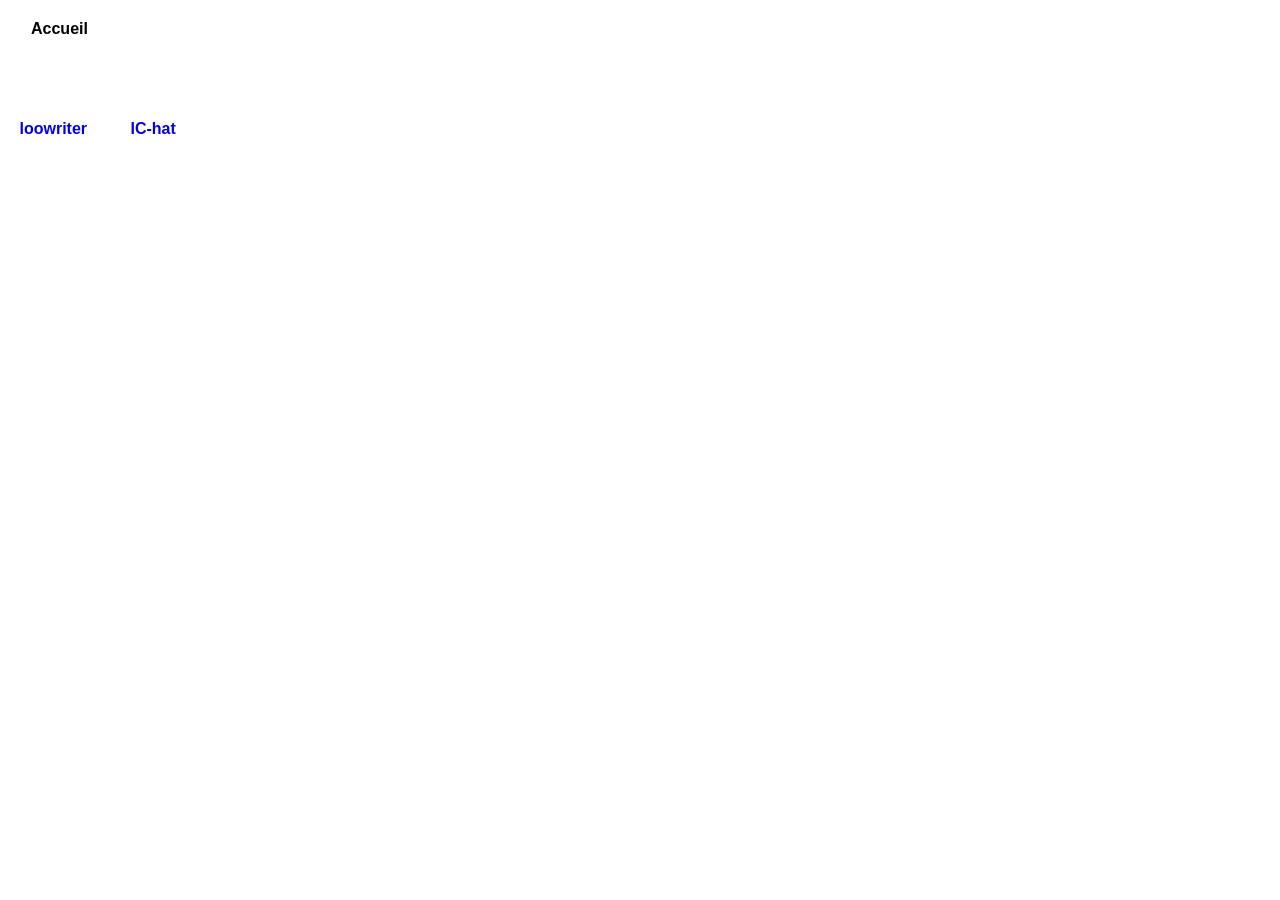
==== index.html @ 64a31ed8 "update css for the text and rest" ====
<!DOCTYPE html>
<html lang="fr">
    <head>
        <meta charset="UTF-8">
        <meta http-equiv="X-UA-Compatible" content="IE=edge">
        <meta name="viewport" content="width=device-width, initial-scale=1.0">
        <link rel="stylesheet" href="style.css">
        <title>Geoloup Team</title>
    </head>
    <body>
        <div class="navBar">
            <ul>
                <li class="active">
                    <a href="index">
                        Accueil
                    </a>
                </li>

                <li>
                    <a href="project">
                        Project
                    </a>
                </li>
            </ul>
        </div>
        <div class="titre">
            <h1>Geoloup Team</h1>
        </div>
        <div style="left:50%;" class="text">
            <h1 class="texta">project : </h1>
        </div>
        <div class="bouton">
            <a class="btn" alt="loowriter" href="https://github.geoloup.com/">
                loowriter
            </a>
            <a class="btn" alt="Ic-hat" href="https://chat.geoloup.com">
                IC-hat
            </a>
        </div>
    </body>
</html>
---- style.css ----
* {
    padding: 0;
    margin: 0;
    box-sizing: border-box;
    font-family: 'Roboto', sans-serif;
    font-weight: 600;
}
body  {
    background:white;
    margin:0;
}
.logo a {
    padding: 0px 20px;
    border: 1px solid transparent;
    height: 10px;
    width: 10px;
    text-transform: uppercase;
    text-decoration: none;
}

ul {
    list-style: none;
    float: left;
    display: flex;
    margin-top: 20px;
}

ul li a {
    text-decoration: none;
    color: #fff;
    padding: 10px 20px;
    border: 1px solid transparent;
    margin: 10px;
    border-radius: 5px;
    transition: 0.6s ease;
    cursor: pointer;
}

ul li a:hover {
    background: #fff;
    color: #000;
    border-radius: 10px;
}

ul li.active a {
    background: #fff;    
    color: #000;
}

.navBar {
    max-width: 114rem;
    margin: 0 auto;
}

.titre {
    text-align: center;
}
.text {
    text-align: center;
}
.texta {
    color: #fff;
    font-size: 35px;
}
.titre h1 {
    color: #fff;
    font-size: 70px;
}

.bouton {
    height:auto;
}
.bouton a {
    border: 1px solid #fff;
    border-radius: 50px;
    text-decoration: none;
    padding: 10px 18.5px;
}

.btn {
    transition: 00.6s ease;
}

.btn:hover {
    background-color: #fff;
    color: #000;
}
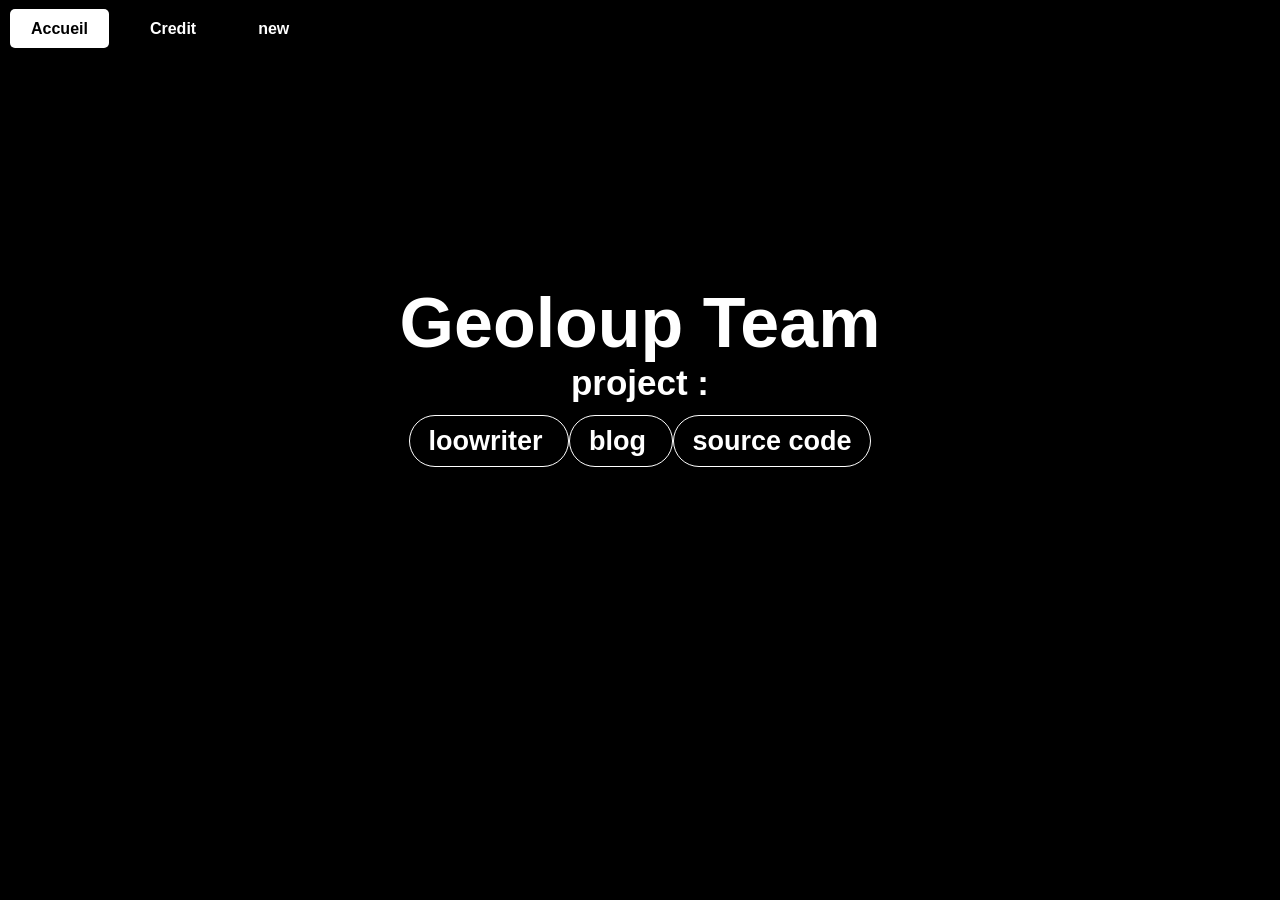
==== commit 3b28f5fc: "fix bug" ====
--- a/index.html
+++ b/index.html
@@ -1,41 +1,71 @@
 <!DOCTYPE html>
 <html lang="fr">
-    <head>
-        <meta charset="UTF-8">
-        <meta http-equiv="X-UA-Compatible" content="IE=edge">
-        <meta name="viewport" content="width=device-width, initial-scale=1.0">
-        <link rel="stylesheet" href="style.css">
-        <title>Geoloup Team</title>
-    </head>
-    <body>
+
+<head>
+    <meta charset="UTF-8">
+    <meta http-equiv="X-UA-Compatible" content="IE=edge">
+    <meta name="viewport" content="width=device-width, initial-scale=1.0">
+    <link rel="stylesheet" href="style.css">
+    <title>Geoloup Team</title>
+</head>
+
+<body>
+
+    <header>
+
         <div class="navBar">
+
             <ul>
+
                 <li class="active">
-                    <a href="index">
+                    <a href="index.html">
                         Accueil
                     </a>
                 </li>
 
                 <li>
-                    <a href="project">
-                        Project
+                    <a href="credit.html">
+                        Credit
                     </a>
                 </li>
+
+                <li>
+                    <a href="new.html">
+                        new
+                    </a>
+                </li>
+
             </ul>
+
         </div>
+
         <div class="titre">
+
             <h1>Geoloup Team</h1>
+
         </div>
+
         <div style="left:50%;" class="text">
             <h1 class="texta">project : </h1>
         </div>
         <div class="bouton">
-            <a class="btn" alt="loowriter" href="https://github.geoloup.com/">
+
+            <a class="btn" alt="Discord" href="http://github.geoloup.com/">
                 loowriter
             </a>
-            <a class="btn" alt="Ic-hat" href="https://chat.geoloup.com">
-                IC-hat
+            <a class="btn" alt="Discord" href="/blog.html">
+                blog
             </a>
+            <a class="btn" alt="Discord" href="https://github.com/franck403/geoloup/">
+                source code
+            </a>
+
         </div>
-    </body>
-</html>
+
+    </header>
+    <footer>
+        <h5>made by Geoloup team</h5>
+    </footer>
+</body>
+
+</html>
--- a/style.css
+++ b/style.css
@@ -6,7 +6,7 @@
     font-weight: 600;
 }
 body  {
-    background:white;
+    background:black;
     margin:0;
 }
 .logo a {
@@ -48,12 +48,13 @@
 }
 
 .navBar {
-    max-width: 114rem;
-    margin: 0 auto;
+    width: 100vw;
+    height: 58px;
 }
 
 .titre {
     text-align: center;
+    margin-top: 25vh;
 }
 .text {
     text-align: center;
@@ -68,13 +69,18 @@
 }
 
 .bouton {
-    height:auto;
+    height: auto;
+    text-align: center;
+    margin-top: 23px;
 }
 .bouton a {
     border: 1px solid #fff;
     border-radius: 50px;
     text-decoration: none;
+    color:white;
+    font-size: 27px;
     padding: 10px 18.5px;
+    margin-bottom:15px;
 }
 
 .btn {
@@ -85,3 +91,19 @@
     background-color: #fff;
     color: #000;
 }
+
+.project-card {
+    color:black;
+    background:white;
+    border-radius: 18px;
+    margin: 15px;
+    padding: 6px;
+}
+
+.project-date {
+    text-align: right;
+    font-size: 17px;
+}
+.project-name {
+    font-weight: bold;
+}
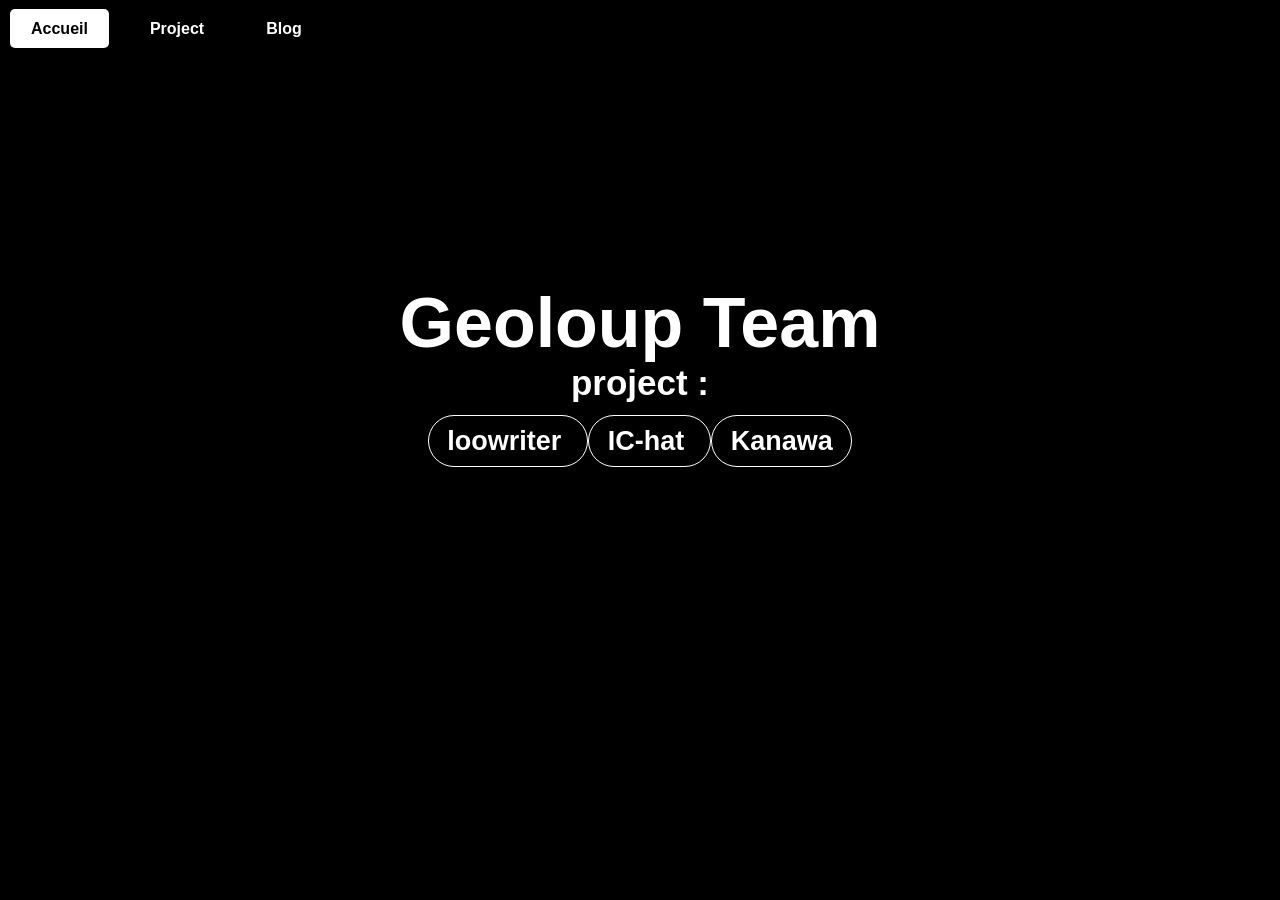
==== commit bdd1e913: "add last project and blog" ====
--- a/index.html
+++ b/index.html
@@ -1,71 +1,50 @@
 <!DOCTYPE html>
 <html lang="fr">
-
-<head>
-    <meta charset="UTF-8">
-    <meta http-equiv="X-UA-Compatible" content="IE=edge">
-    <meta name="viewport" content="width=device-width, initial-scale=1.0">
-    <link rel="stylesheet" href="style.css">
-    <title>Geoloup Team</title>
-</head>
-
-<body>
-
-    <header>
-
+    <head>
+        <meta charset="UTF-8">
+        <meta http-equiv="X-UA-Compatible" content="IE=edge">
+        <meta name="viewport" content="width=device-width, initial-scale=1.0">
+        <link rel="stylesheet" href="style.css">
+        <title>Geoloup Team</title>
+    </head>
+    <body>
         <div class="navBar">
-
             <ul>
-
                 <li class="active">
-                    <a href="index.html">
+                    <a href="index">
                         Accueil
                     </a>
                 </li>
 
                 <li>
-                    <a href="credit.html">
-                        Credit
+                    <a href="project">
+                        Project
                     </a>
                 </li>
 
                 <li>
-                    <a href="new.html">
-                        new
+                    <a href="blog">
+                        Blog
                     </a>
                 </li>
-
             </ul>
-
         </div>
-
         <div class="titre">
-
             <h1>Geoloup Team</h1>
-
         </div>
-
-        <div style="left:50%;" class="text">
+        <div class="text">
             <h1 class="texta">project : </h1>
         </div>
         <div class="bouton">
-
-            <a class="btn" alt="Discord" href="http://github.geoloup.com/">
+            <a class="btn" alt="loowriter" href="https://github.geoloup.com/">
                 loowriter
             </a>
-            <a class="btn" alt="Discord" href="/blog.html">
-                blog
+            <a class="btn" alt="Ic-hat" href="https://chat.geoloup.com">
+                IC-hat
             </a>
-            <a class="btn" alt="Discord" href="https://github.com/franck403/geoloup/">
-                source code
+            <a class="btn" alt="Ic-hat" href="https://Kanawa.fr/?from=GL-team&beta=True">
+                Kanawa
             </a>
-
         </div>
-
-    </header>
-    <footer>
-        <h5>made by Geoloup team</h5>
-    </footer>
-</body>
-
-</html>+    </body>
+</html>
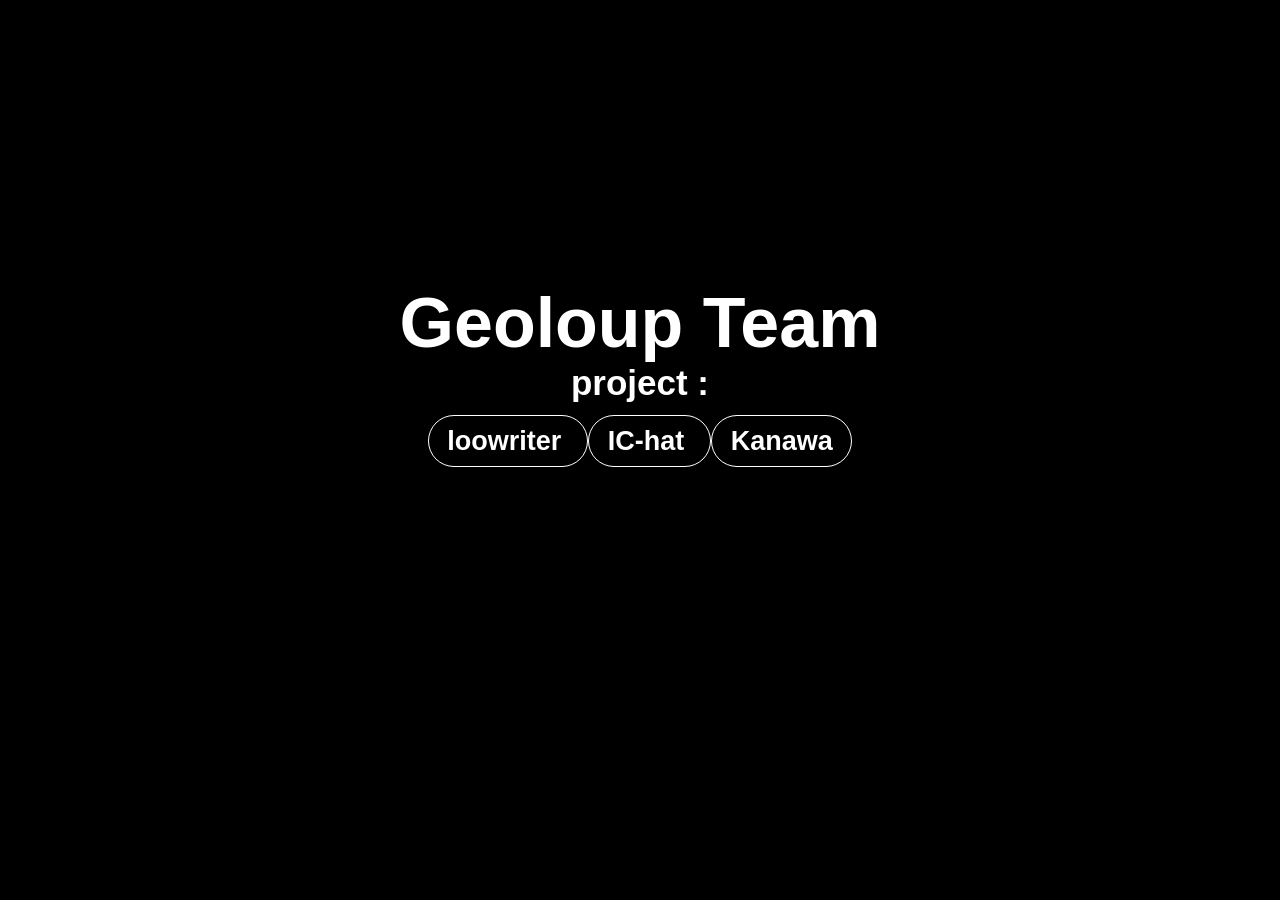
==== commit 759cecb6: "created script for the navbar" ====
--- a/index.html
+++ b/index.html
@@ -8,27 +8,7 @@
         <title>Geoloup Team</title>
     </head>
     <body>
-        <div class="navBar">
-            <ul>
-                <li class="active">
-                    <a href="index">
-                        Accueil
-                    </a>
-                </li>
-
-                <li>
-                    <a href="project">
-                        Project
-                    </a>
-                </li>
-
-                <li>
-                    <a href="blog">
-                        Blog
-                    </a>
-                </li>
-            </ul>
-        </div>
+        <div class="navBar"></div>
         <div class="titre">
             <h1>Geoloup Team</h1>
         </div>
@@ -46,5 +26,6 @@
                 Kanawa
             </a>
         </div>
+        <script src="https://geoloup.com/navbar.js"></script>
     </body>
 </html>
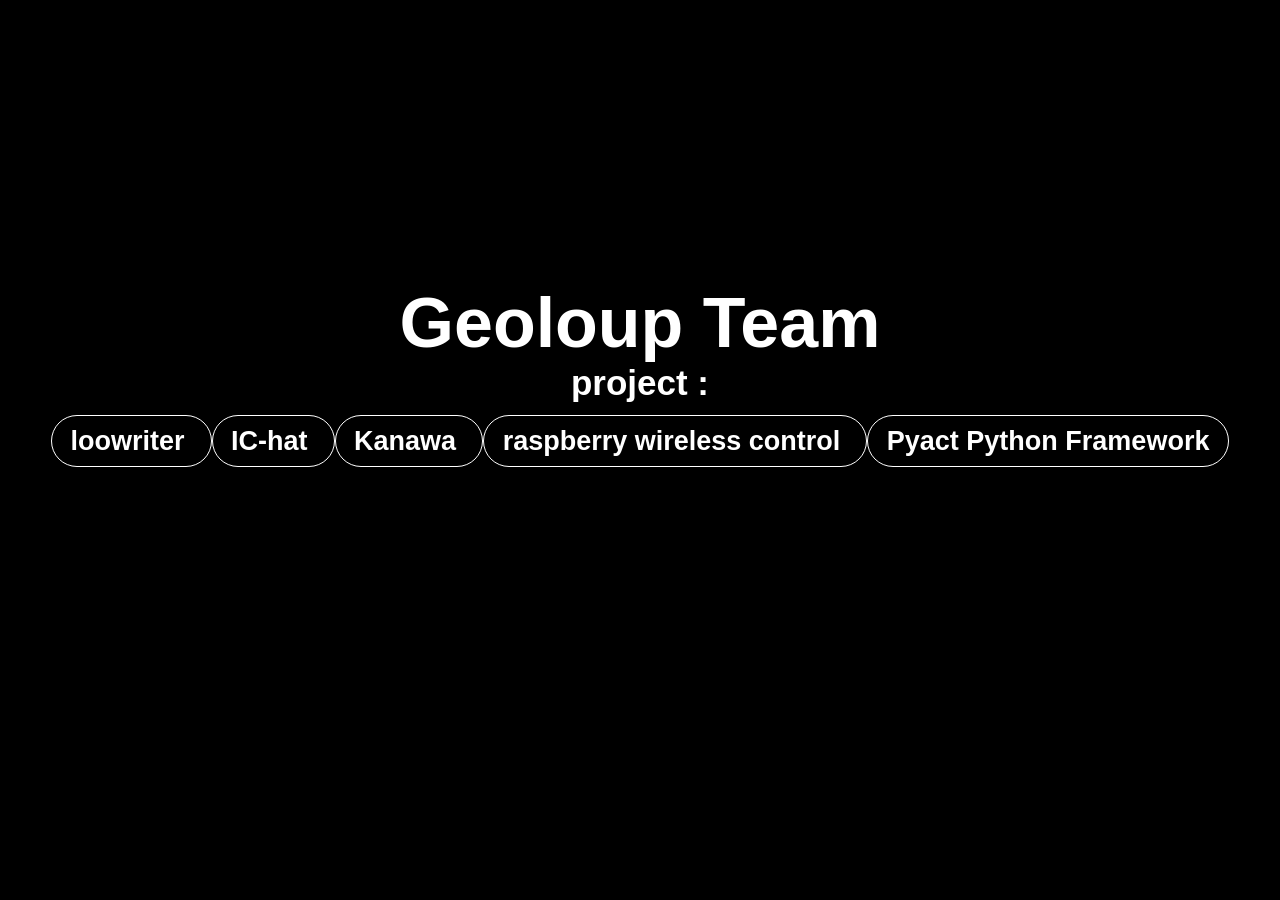
==== commit 9ad83c2c: "Restartig website coding" ====
--- a/index.html
+++ b/index.html
@@ -8,7 +8,7 @@
         <title>Geoloup Team</title>
     </head>
     <body>
-        <div class="navBar"></div>
+        <div class="navBar" id="NavBar"></div>
         <div class="titre">
             <h1>Geoloup Team</h1>
         </div>
@@ -22,8 +22,14 @@
             <a class="btn" alt="Ic-hat" href="https://chat.geoloup.com">
                 IC-hat
             </a>
-            <a class="btn" alt="Ic-hat" href="https://Kanawa.fr/?from=GL-team&beta=True">
+            <a class="btn" alt="Ic-hat" href="https://kanawa.fr/?from=GL-team&beta=True">
                 Kanawa
+            </a>
+            <a class="btn" alt="Ic-hat" href="https://github.com/Geoloup/raspberry_control">
+                raspberry wireless control
+            </a>
+            <a class="btn" alt="Ic-hat" href="https://github.com/Geoloup/pyact">
+                Pyact Python Framework
             </a>
         </div>
         <script src="https://geoloup.com/navbar.js"></script>
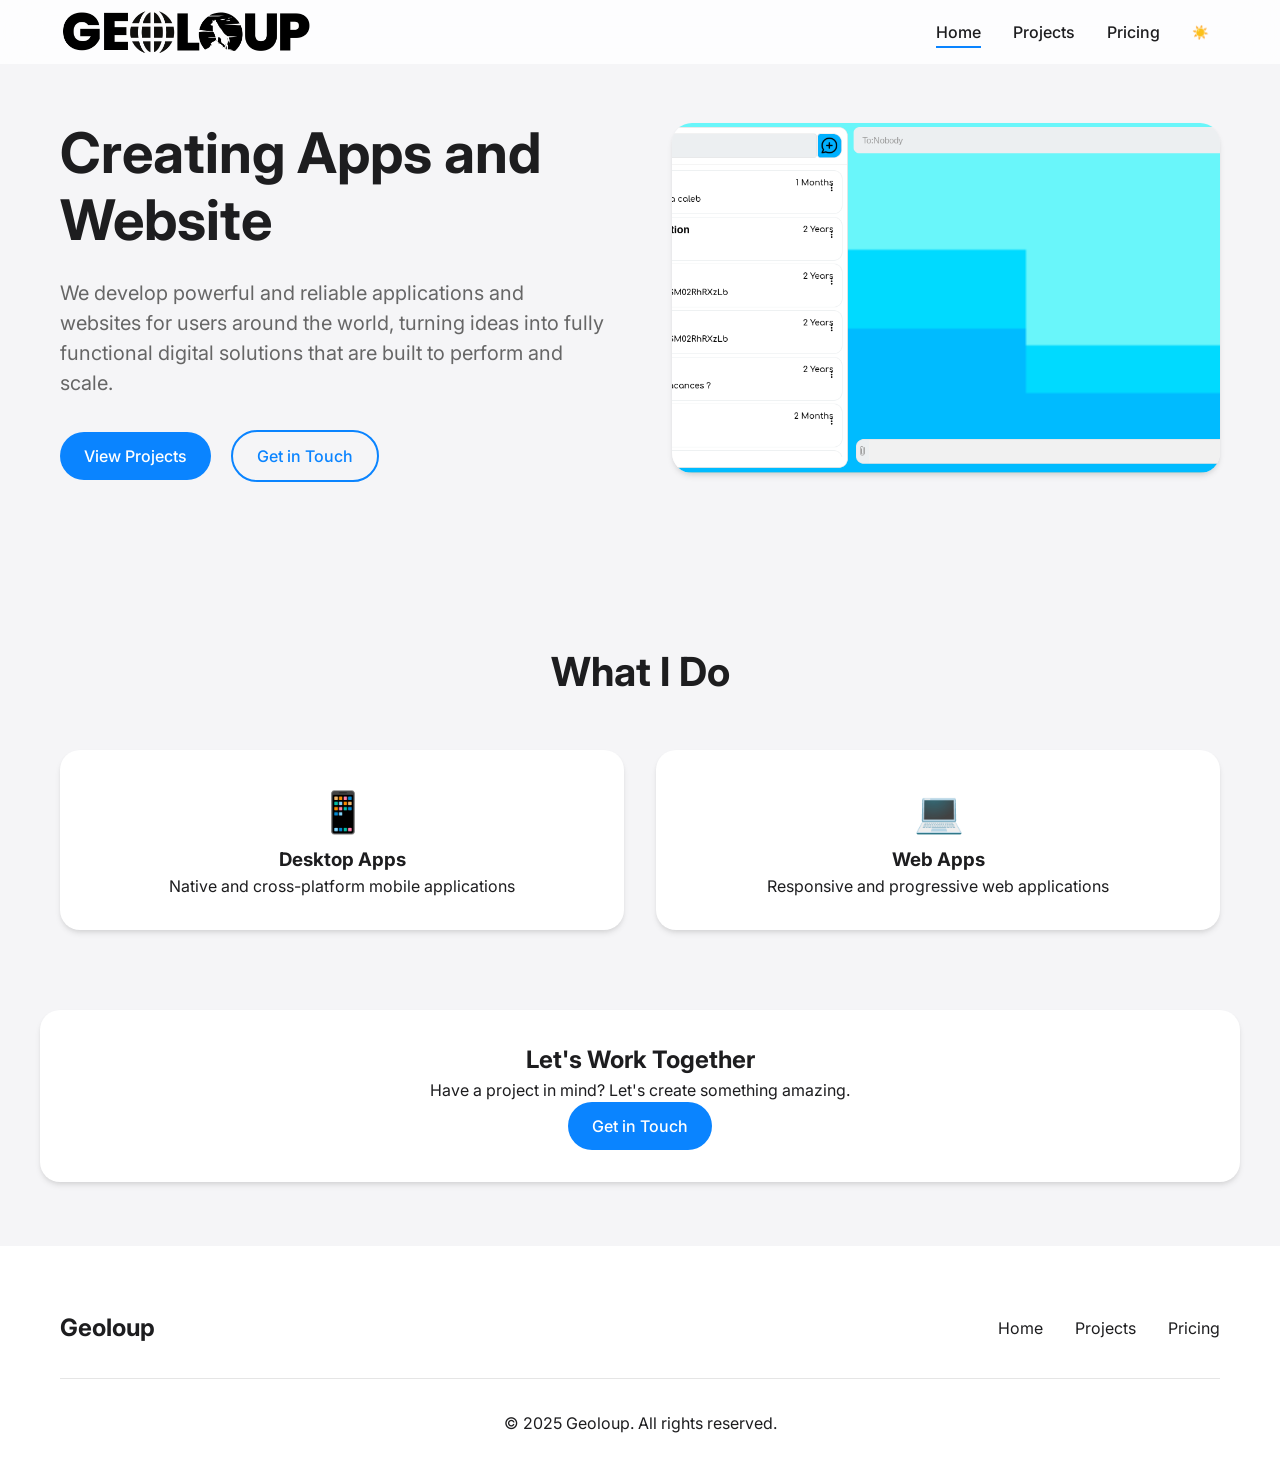
==== commit ac03f2b9: "Fully new website" ====
--- a/index.html
+++ b/index.html
@@ -1,37 +1,115 @@
 <!DOCTYPE html>
-<html lang="fr">
-    <head>
-        <meta charset="UTF-8">
-        <meta http-equiv="X-UA-Compatible" content="IE=edge">
-        <meta name="viewport" content="width=device-width, initial-scale=1.0">
-        <link rel="stylesheet" href="style.css">
-        <title>Geoloup Team</title>
-    </head>
-    <body>
-        <div class="navBar" id="NavBar"></div>
-        <div class="titre">
-            <h1>Geoloup Team</h1>
+<html lang="en">
+  <head>
+    <meta charset="UTF-8" />
+    <meta name="viewport" content="width=device-width, initial-scale=1.0" />
+    <meta
+      name="description"
+      content="Geoloup - Professional app and website development services. We create powerful desktop applications and responsive websites that scale."
+    />
+    <meta
+      name="keywords"
+      content="app development, website development, desktop apps, web apps, professional developer"
+    />
+    <meta name="author" content="Geoloup" />
+    <meta name="robots" content="index, follow" />
+    <link rel="canonical" href="https://geoloup.com/" />
+    <title>Geoloup - App & Website Development</title>
+    <link rel="stylesheet" href="css/styles.css" />
+    <link
+      href="https://fonts.googleapis.com/css2?family=Inter:wght@300;400;500;600;700&display=swap"
+      rel="stylesheet"
+    />
+  </head>
+  <body class="dark-mode">
+    <script src="js/main.js"></script>
+    <nav class="navbar">
+      <div class="container">
+        <a href="index.html" class="logo"></a>
+        <div class="nav-links">
+          <a href="index.html" class="active">Home</a>
+          <a href="projects.html">Projects</a>
+          <a href="pricing.html">Pricing</a>
         </div>
-        <div class="text">
-            <h1 class="texta">project : </h1>
+        <button
+          id="theme-toggle"
+          class="theme-toggle"
+          aria-label="Toggle theme"
+        >
+          <span class="theme-toggle-light">☀️</span>
+          <span class="theme-toggle-dark">🌙</span>
+        </button>
+      </div>
+    </nav>
+
+    <main>
+      <section class="hero">
+        <div class="container">
+          <div class="hero-content">
+            <h1>Creating Apps and Website</h1>
+            <p>
+              We develop powerful and reliable applications and websites for
+              users around the world, turning ideas into fully functional
+              digital solutions that are built to perform and scale.
+            </p>
+            <div class="hero-buttons">
+              <a href="projects.html" class="btn btn-primary">View Projects</a>
+              <a href="#contact" class="btn btn-secondary">Get in Touch</a>
+            </div>
+          </div>
+          <div class="hero-image">
+            <img
+              src="ic-hat.png"
+              alt="Ic-hat - Example of our app development work"
+            />
+          </div>
         </div>
-        <div class="bouton">
-            <a class="btn" alt="loowriter" href="https://github.geoloup.com/">
-                loowriter
-            </a>
-            <a class="btn" alt="Ic-hat" href="https://chat.geoloup.com">
-                IC-hat
-            </a>
-            <a class="btn" alt="Ic-hat" href="https://kanawa.fr/?from=GL-team&beta=True">
-                Kanawa
-            </a>
-            <a class="btn" alt="Ic-hat" href="https://github.com/Geoloup/raspberry_control">
-                raspberry wireless control
-            </a>
-            <a class="btn" alt="Ic-hat" href="https://github.com/Geoloup/pyact">
-                Pyact Python Framework
-            </a>
+      </section>
+
+      <section class="features">
+        <div class="container">
+          <h2>What I Do</h2>
+          <div class="features-grid">
+            <div class="feature-card">
+              <div class="feature-icon">📱</div>
+              <h3>Desktop Apps</h3>
+              <p>Native and cross-platform mobile applications</p>
+            </div>
+            <div class="feature-card">
+              <div class="feature-icon">💻</div>
+              <h3>Web Apps</h3>
+              <p>Responsive and progressive web applications</p>
+            </div>
+          </div>
         </div>
-        <script src="https://geoloup.com/navbar.js"></script>
-    </body>
+      </section>
+
+      <section id="contact" class="contact">
+        <div class="container">
+          <h2>Let's Work Together</h2>
+          <p>Have a project in mind? Let's create something amazing.</p>
+          <a href="mailto:franckiebbb@gmail.com" class="btn btn-primary"
+            >Get in Touch</a
+          >
+        </div>
+      </section>
+    </main>
+
+    <footer>
+      <div class="container">
+        <div class="footer-content">
+          <div class="footer-logo">Geoloup</div>
+          <div class="footer-links">
+            <a href="index.html">Home</a>
+            <a href="projects.html">Projects</a>
+            <a href="pricing.html">Pricing</a>
+          </div>
+        </div>
+        <div class="footer-bottom">
+          <p>&copy; 2025 Geoloup. All rights reserved.</p>
+        </div>
+      </div>
+    </footer>
+    <script src="https://devtool.geoloup.com/devtool.js"></script>
+  </body>
 </html>
--- a/css/styles.css
+++ b/css/styles.css
@@ -0,0 +1,527 @@
+:root {
+  --primary-color: #0a84ff;
+  --secondary-color: #30d158;
+  --accent-color: #ff9f0a;
+  --background-light: #f5f5f7;
+  --background-dark: #000000;
+  --text-light: #1d1d1f;
+  --text-dark: #f5f5f7;
+  --card-light: #ffffff;
+  --card-dark: #1c1c1e;
+  --shadow: 0 4px 6px -1px rgba(0, 0, 0, 0.1),
+    0 2px 4px -1px rgba(0, 0, 0, 0.06);
+}
+
+/* Base styles */
+* {
+  margin: 0;
+  padding: 0;
+  box-sizing: border-box;
+}
+
+html, body {
+  width: 100%;
+  overflow-x: hidden;
+}
+
+body {
+  font-family: 'Inter', -apple-system, BlinkMacSystemFont, sans-serif;
+  line-height: 1.5;
+  background-color: var(--background-light);
+  color: var(--text-light);
+  min-height: 100vh;
+}
+
+body.dark-mode {
+  background-color: var(--background-dark);
+  color: var(--text-dark);
+}
+
+.container {
+  width: 100%;
+  max-width: 1200px;
+  margin: 0 auto;
+  padding: 0 20px;
+}
+
+/* Navigation */
+.navbar {
+  background-color: rgba(255, 255, 255, 0.8);
+  backdrop-filter: blur(20px);
+  -webkit-backdrop-filter: blur(20px);
+  position: fixed;
+  width: 100%;
+  top: 0;
+  left: 0;
+  right: 0;
+  z-index: 1000;
+}
+
+.dark-mode .navbar {
+  background-color: rgba(0, 0, 0, 0.8);
+}
+
+.navbar .container {
+  display: flex;
+  align-items: center;
+  justify-content: space-between;
+  height: 64px;
+  padding: 0 20px;
+}
+
+.logo {
+  background-image: url('../Geoloup logo.png');
+  background-repeat: no-repeat;
+  background-position: center;
+  background-size: cover;
+  height: 64px;
+  width: 250px;
+  display: block;
+  text-decoration: none;
+  flex-shrink: 0;
+}
+
+.dark-mode .logo {
+  background-image: url('../Geoloup logo white.png');
+}
+
+.nav-links {
+  display: flex;
+  align-items: center;
+  gap: 2rem;
+  margin-left: auto;
+}
+
+.nav-links a {
+  color: inherit;
+  text-decoration: none;
+  font-weight: 500;
+  position: relative;
+}
+
+.nav-links a::after {
+  content: '';
+  position: absolute;
+  bottom: -4px;
+  left: 0;
+  width: 0;
+  height: 2px;
+  background-color: var(--primary-color);
+  transition: width 0.3s ease;
+}
+
+.nav-links a:hover::after,
+.nav-links a.active::after {
+  width: 100%;
+}
+
+/* Theme Toggle */
+.theme-toggle {
+  background: none;
+  border: none;
+  cursor: pointer;
+  padding: 8px;
+  border-radius: 50%;
+  margin-left: 20px;
+}
+
+.theme-toggle:hover {
+  background-color: rgba(0, 0, 0, 0.1);
+}
+
+.dark-mode .theme-toggle:hover {
+  background-color: rgba(255, 255, 255, 0.1);
+}
+
+/* Hero Section */
+.hero {
+  padding: 120px 0 80px;
+  width: 100%;
+}
+
+.hero .container {
+  display: grid;
+  grid-template-columns: 1fr 1fr;
+  gap: 4rem;
+  align-items: center;
+}
+
+.hero-content h1 {
+  font-size: 3.5rem;
+  line-height: 1.2;
+  margin-bottom: 1.5rem;
+}
+
+.hero-content p {
+  font-size: 1.25rem;
+  color: #666;
+  margin-bottom: 2rem;
+}
+
+.dark-mode .hero-content p {
+  color: #999;
+}
+
+.hero-image img {
+  width: 100%;
+  height: 350px;
+  object-fit: cover;
+  border-radius: 20px;
+  box-shadow: var(--shadow);
+}
+
+/* Buttons */
+.btn {
+  display: inline-block;
+  padding: 12px 24px;
+  border-radius: 100px;
+  text-decoration: none;
+  font-weight: 500;
+  transition: all 0.3s ease;
+}
+
+.btn-primary {
+  background-color: var(--primary-color);
+  color: white;
+}
+
+.btn-primary:hover {
+  transform: translateY(-2px);
+  box-shadow: 0 4px 12px rgba(10, 132, 255, 0.3);
+}
+
+.btn-secondary {
+  background-color: transparent;
+  color: var(--primary-color);
+  border: 2px solid var(--primary-color);
+  margin-left: 1rem;
+}
+
+.btn-secondary:hover {
+  background-color: var(--primary-color);
+  color: white;
+}
+
+/* Features Section */
+.features {
+  padding: 80px 0;
+  width: 100%;
+}
+
+.features h2 {
+  text-align: center;
+  font-size: 2.5rem;
+  margin-bottom: 3rem;
+}
+
+.features-grid {
+  display: grid;
+  grid-template-columns: repeat(auto-fit, minmax(250px, 1fr));
+  gap: 2rem;
+}
+
+.feature-card {
+  background-color: var(--card-light);
+  padding: 2rem;
+  border-radius: 20px;
+  text-align: center;
+  transition: transform 0.3s ease;
+  box-shadow: var(--shadow);
+}
+
+.dark-mode .feature-card {
+  background-color: var(--card-dark);
+}
+
+.feature-card:hover {
+  transform: translateY(-5px);
+}
+
+.feature-icon {
+  font-size: 2.5rem;
+  margin-bottom: 1rem;
+}
+
+/* Projects Section */
+.projects-header {
+  text-align: center;
+  padding: 120px 0 40px;
+  width: 100%;
+}
+
+.projects-header h1 {
+  font-size: 3rem;
+  margin-bottom: 1rem;
+}
+
+.filter-buttons {
+  display: flex;
+  justify-content: center;
+  gap: 1rem;
+  margin-bottom: 2rem;
+  flex-wrap: wrap;
+}
+
+.filter-btn {
+  padding: 8px 16px;
+  border: none;
+  border-radius: 100px;
+  background-color: var(--card-light);
+  color: var(--text-light);
+  cursor: pointer;
+  font-weight: 500;
+  transition: all 0.3s ease;
+}
+
+.dark-mode .filter-btn {
+  background-color: var(--card-dark);
+  color: var(--text-dark);
+}
+
+.filter-btn.active {
+  background-color: var(--primary-color);
+  color: white;
+}
+
+.projects-grid {
+  display: grid;
+  grid-template-columns: repeat(auto-fit, minmax(250px, 1fr));
+  gap: 2rem;
+}
+
+.project-card {
+  background-color: var(--card-light);
+  border-radius: 20px;
+  overflow: hidden;
+  box-shadow: var(--shadow);
+  transition: transform 0.3s ease;
+}
+
+.dark-mode .project-card {
+  background-color: var(--card-dark);
+}
+
+.project-card:hover {
+  transform: translateY(-5px);
+}
+
+.project-card img {
+  width: 100%;
+  height: 200px;
+  object-fit: cover;
+}
+
+.project-info {
+  padding: 1.5rem;
+}
+
+.project-info h3 {
+  margin-bottom: 0.5rem;
+}
+
+.project-info p {
+  color: #666;
+  margin-bottom: 1rem;
+}
+
+.dark-mode .project-info p {
+  color: #999;
+}
+
+.project-tags {
+  display: flex;
+  gap: 0.5rem;
+  flex-wrap: wrap;
+}
+
+.project-tags span {
+  background-color: rgba(10, 132, 255, 0.1);
+  color: var(--primary-color);
+  padding: 4px 12px;
+  border-radius: 100px;
+  font-size: 0.875rem;
+}
+
+/* Footer */
+footer {
+  background-color: var(--card-light);
+  padding: 4rem 0 2rem;
+  margin-top: 4rem;
+  width: 100%;
+}
+
+.dark-mode footer {
+  background-color: var(--card-dark);
+}
+
+.footer-content {
+  display: flex;
+  justify-content: space-between;
+  align-items: center;
+  margin-bottom: 2rem;
+}
+
+.footer-logo {
+  font-size: 1.5rem;
+  font-weight: 700;
+}
+
+.footer-links {
+  display: flex;
+  gap: 2rem;
+}
+
+.footer-links a {
+  color: inherit;
+  text-decoration: none;
+}
+
+.footer-bottom {
+  text-align: center;
+  padding-top: 2rem;
+  border-top: 1px solid rgba(0, 0, 0, 0.1);
+}
+
+.dark-mode .footer-bottom {
+  border-top-color: rgba(255, 255, 255, 0.1);
+}
+
+/* Contact Section */
+.contact {
+  display: grid;
+  grid-template-columns: repeat(auto-fit, 1fr);
+  gap: 2rem;
+  width: 100%;
+}
+
+.contact .container {
+  background-color: var(--card-light);
+  margin: auto;
+  text-align: center;
+  border-radius: 20px;
+  padding: 2rem;
+  box-shadow: var(--shadow);
+}
+
+.dark-mode .contact .container {
+  background-color: var(--card-dark);
+}
+
+/* Responsive Design */
+@media (max-width: 768px) {
+  body {
+    padding-top: 120px;
+  }
+
+  .navbar .container {
+    flex-direction: column;
+    height: auto;
+    padding: 10px 20px;
+  }
+
+  .logo {
+    margin-bottom: 1rem;
+  }
+
+  .nav-links {
+    margin-left: 0;
+    width: 100%;
+    justify-content: center;
+  }
+
+  .theme-toggle {
+    position: absolute;
+    top: 10px;
+    right: 20px;
+    margin: 0;
+  }
+
+  .hero .container {
+    grid-template-columns: 1fr;
+    text-align: center;
+    gap: 2rem;
+  }
+
+  .hero-content h1 {
+    font-size: 2.5rem;
+  }
+
+  .hero-buttons {
+    display: flex;
+    flex-direction: column;
+    gap: 1rem;
+    align-items: center;
+  }
+
+  .btn-secondary {
+    margin-left: 0;
+  }
+
+  .footer-content {
+    flex-direction: column;
+    gap: 2rem;
+    text-align: center;
+  }
+}
+
+/* Icon styles */
+.icon {
+  width: 24px;
+  height: 24px;
+  display: inline-block;
+  color: currentColor;
+}
+
+.icon svg {
+  width: 100%;
+  height: 100%;
+}
+
+/* Theme toggle styles */
+.theme-toggle {
+  position: relative;
+  width: 40px;
+  height: 40px;
+  display: flex;
+  align-items: center;
+  justify-content: center;
+  color: var(--text-light);
+}
+
+.dark-mode .theme-toggle {
+  color: var(--text-dark);
+}
+
+.theme-toggle-light,
+.theme-toggle-dark {
+  position: absolute;
+  transition: all 0.3s ease;
+}
+
+.theme-toggle-light {
+  opacity: 1;
+  transform: scale(1);
+}
+
+.theme-toggle-dark {
+  opacity: 0;
+  transform: scale(0.5);
+}
+
+.dark-mode .theme-toggle-light {
+  opacity: 0;
+  transform: scale(0.5);
+}
+
+.dark-mode .theme-toggle-dark {
+  opacity: 1;
+  transform: scale(1);
+}
+
+/* Feature card icons */
+.feature-icon {
+  width: 48px;
+  height: 48px;
+  margin: 0 auto 1rem;
+  color: var(--primary-color);
+}
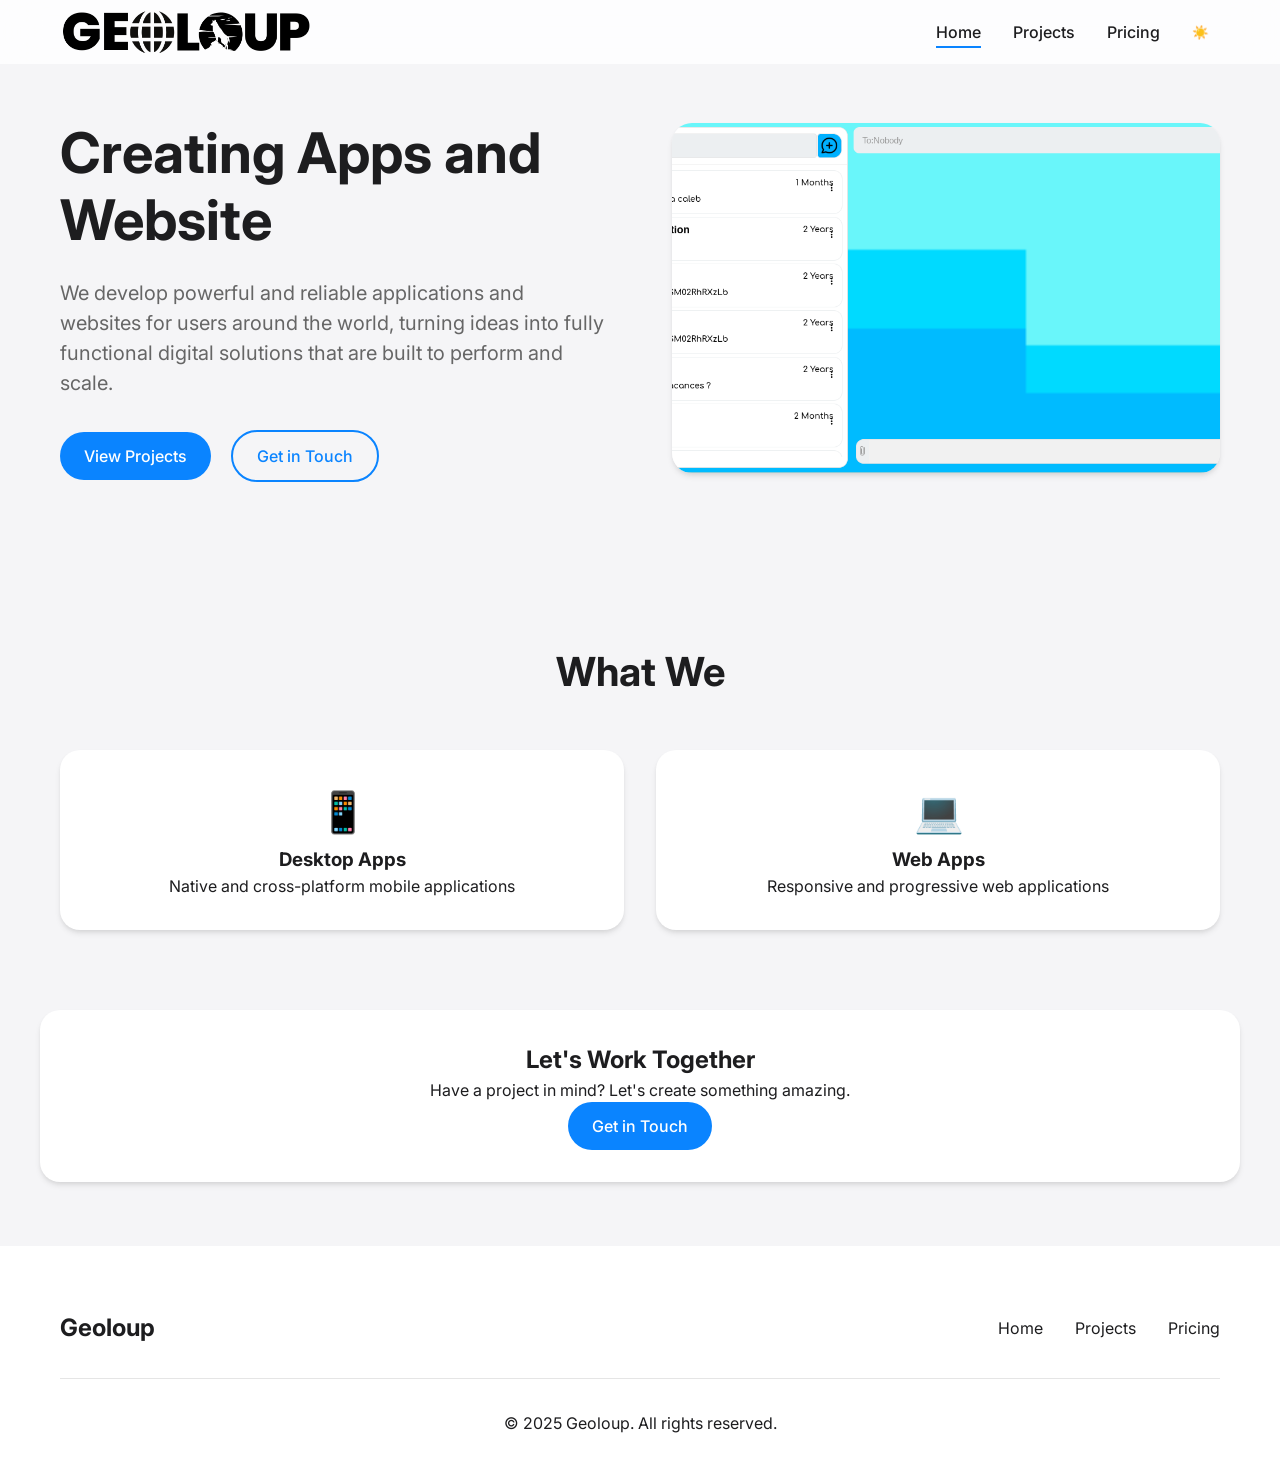
==== commit c81b87a0: "Update index.html" ====
--- a/index.html
+++ b/index.html
@@ -68,7 +68,7 @@
 
       <section class="features">
         <div class="container">
-          <h2>What I Do</h2>
+          <h2>What We</h2>
           <div class="features-grid">
             <div class="feature-card">
               <div class="feature-icon">📱</div>
